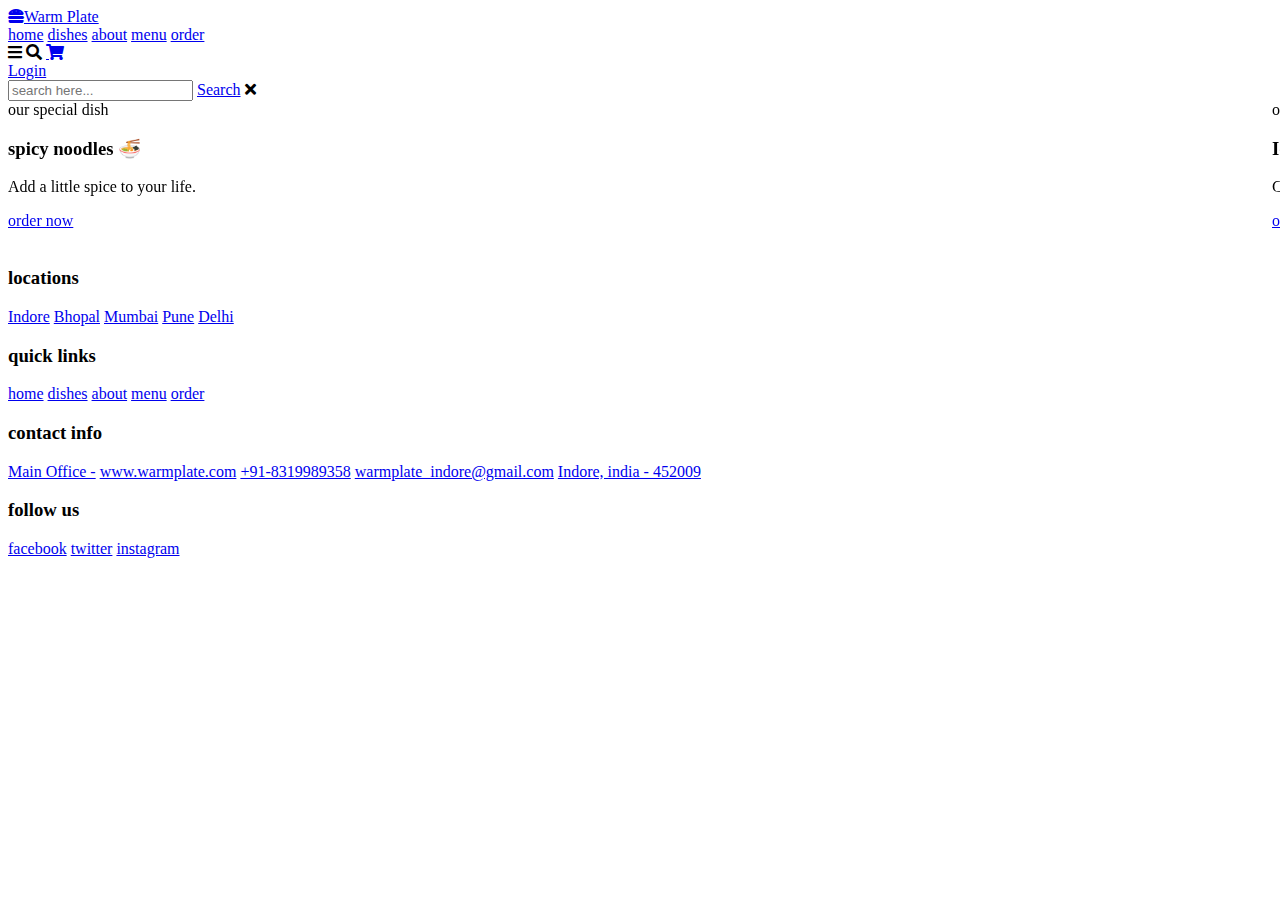
==== index.html @ 4b9c8f13 "Add files via upload" ====
<!DOCTYPE html>
<html lang="en">
<head>
    <meta charset="UTF-8">
    <meta http-equiv="X-UA-Compatible" content="IE=edge">
    <meta name="viewport" content="width=device-width, initial-scale=1.0">
    <title>Warm Plate</title>

    <link rel="stylesheet" href="https://unpkg.com/swiper/swiper-bundle.min.css" />
    <link rel="stylesheet" href="https://cdnjs.cloudflare.com/ajax/libs/font-awesome/5.15.3/css/all.min.css">
    <link rel="stylesheet" href="Css/style.css">

</head>
<body>

<header>

    <a href="index.html" class="logo"><i class="fas fa-hamburger"></i>Warm Plate</a>

    <nav class="navbar">
        <a class="active" href="index.html">home</a>
        <a href="dishesh.html">dishes</a>
        <a href="about.html">about</a>
        <a href="menu.html">menu</a>
        <a href="order.html">order</a>
    </nav>

    <div class="icons">
        <i class="fas fa-bars" id="menu-bars"></i> 
        <i class="fas fa-search" id="search-icon" onclick="search()"></i>
        <a href="order.html" class="fas fa-shopping-cart"></a>
    </div>
    <nav class="navbar">
        <a href="login.html">Login</a>
    </nav>
    

</header>

<form id="search-form">
    <input type="search" placeholder="search here..." name="" id="search-box">
    <!-- <label for="search-box" class="fas fa-search"></label> -->
    <a href="menu.html" class="btn">Search</a>
    <i class="fas fa-times" id="close"></i>
</form>


<section class="home" id="home">

    <div class="swiper-container home-slider">

        <div class="swiper-wrapper wrapper">

            <div class="swiper-slide slide">
                <div class="content">
                    <span>our special dish</span>
                    <h3>spicy noodles 🍜</h3>
                    <p>Add a little spice to your life.</p>
                    <a href="menu.html" class="btn">order now</a>
                </div>
                <div class="image">
                    <img src="images/home-img-1.png" alt="">
                </div>
            </div>

            <div class="swiper-slide slide">
                <div class="content">
                    <span>our special dish</span>
                    <h3> Ice cream 🧁</h3>
                    <p>Complete your meal with a royal sweet treat</p>
                    <a href="menu.html" class="btn">order now</a>
                </div>
                <div class="image">
                    <img src="images/home-img-2.png" alt="">
                </div>
            </div>

            <div class="swiper-slide slide">
                <div class="content">
                    <span>our special dish</span>
                    <h3>hot pizza 🍕</h3>
                    <p>Here to make you happy </p>
                    <a href="menu.html" class="btn">order now</a>
                </div>
                <div class="image">
                    <img src="images/home-img-3.png" alt="">
                </div>
            </div>

        </div>

        <div class="swiper-pagination"></div>

    </div>

</section>

<section class="footer">

    <div class="box-container">

        <div class="box">
            <h3>locations</h3>
            <a href="#">Indore</a>
            <a href="#">Bhopal</a>
            <a href="#">Mumbai</a>
            <a href="#">Pune</a>
            <a href="#">Delhi</a>
        </div>

        <div class="box">
            <h3>quick links</h3>
            <a href="index.html">home</a>
            <a href="dishesh.html">dishes</a>
            <a href="about.html">about</a>
            <a href="menu.html">menu</a>
            <a href="order.html">order</a>
        </div>

        <div class="box">
            <h3>contact info</h3>
            <a href="#">Main Office -</a>
            <a href="#">www.warmplate.com</a>
            <a href="#">+91-8319989358</a>
            <a href="#">warmplate_indore@gmail.com</a>
            <a href="#">Indore, india - 452009</a>
        </div>

        <div class="box">
            <h3>follow us</h3>
            <a href="#">facebook</a>
            <a href="#">twitter</a>
            <a href="#">instagram</a>
        </div>

    </div>

</section>

<script src="https://unpkg.com/swiper/swiper-bundle.min.js"></script>
<script src="JavaScript/script.js"></script>

</body>
</html>
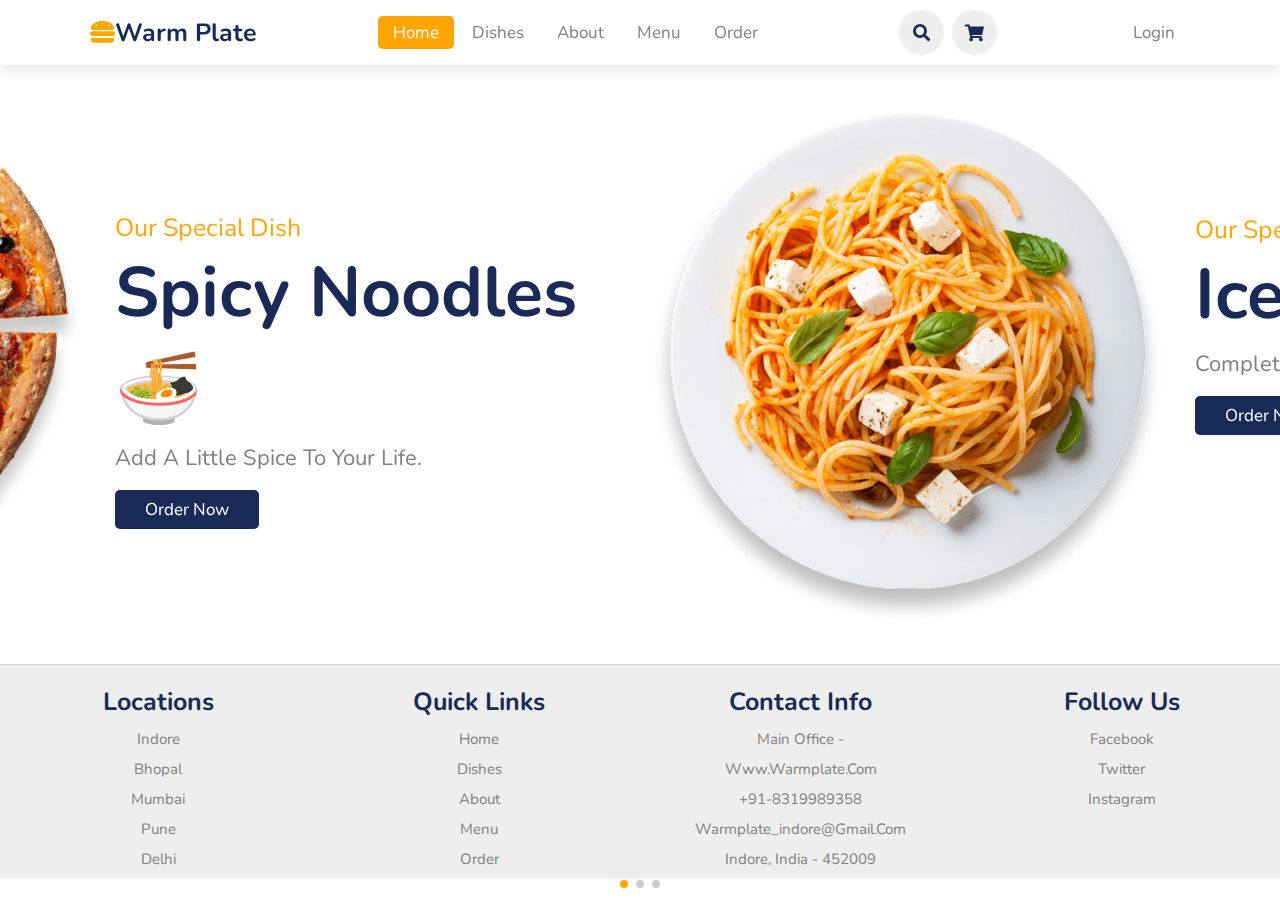
==== commit a1a49904: "Update index.html" ====
--- a/index.html
+++ b/index.html
@@ -71,7 +71,7 @@
                     <a href="menu.html" class="btn">order now</a>
                 </div>
                 <div class="image">
-                    <img src="images/home-img-2.png" alt="">
+                    <img src="images/home-img-2.PNG" alt="">
                 </div>
             </div>
 
@@ -141,4 +141,4 @@
 <script src="JavaScript/script.js"></script>
 
 </body>
-</html>+</html>
--- a/Css/style.css
+++ b/Css/style.css
@@ -0,0 +1,599 @@
+@import url('https://fonts.googleapis.com/css2?family=Nunito:wght@200;300;400;600;700&display=swap');
+
+:root{
+    --green:#27ae60;
+    --black:#192a56;
+    --light-color:#666;
+    --box-shadow:0 .5rem 1.5rem rgba(0,0,0,.1);
+}
+
+*{
+    font-family: 'Nunito', sans-serif;
+    margin:0; padding:0;
+    box-sizing: border-box;
+    text-decoration: none;
+    outline: none; border:none;
+    text-transform: capitalize;
+    transition: all .2s linear;
+}
+
+html{
+    font-size: 62.5%;
+    overflow-x: hidden;
+    scroll-padding-top: 5.5rem;
+    scroll-behavior: smooth;
+}
+
+section{
+    padding:2rem 9%;
+}
+
+section:nth-child(even){
+    background:#eee;
+}
+
+.sub-heading{
+    text-align: center;
+    color: orange;
+    font-size: 2rem;
+    padding-top: 1rem;
+}
+
+.heading{
+    text-align: center;
+    color:#192a56;
+    font-size: 3rem;
+    padding-bottom: 2rem;
+    text-transform: uppercase;
+}
+
+.btn{
+    margin-top: 1rem;
+    display: inline-block;
+    font-size: 1.7rem;
+    color:#fff;
+    background: #192a56;
+    border-radius: .5rem;
+    cursor: pointer;
+    padding:.8rem 3rem;
+}
+
+.btn:hover{
+    background: orange;
+    letter-spacing: .1rem;
+}
+
+header{
+    position: fixed;
+    top:0; left: 0; right:0;
+    background: #fff;
+    padding:1rem 7%;
+    display: flex;
+    align-items: center;
+    justify-content: space-between;
+    z-index: 1000;
+    box-shadow: var(--box-shadow);
+}
+
+header .logo{
+    color:#192a56;
+    font-size: 2.5rem;
+    font-weight: bolder;
+}
+
+header .logo i{
+    color:orange;
+}
+
+header .navbar a{
+    font-size: 1.7rem;
+    border-radius: .5rem;
+    padding:.5rem 1.5rem;
+    color:gray;
+}
+
+header .navbar a.active,
+header .navbar a:hover{
+    color:#fff;
+    background: orange;
+}
+
+header .icons i,
+header .icons a{
+    cursor: pointer;
+    margin-left: .5rem;
+    height:4.5rem;
+    line-height: 4.5rem;
+    width:4.5rem;
+    text-align: center;
+    font-size: 1.7rem;
+    color:#192a56;;
+    border-radius: 50%;
+    background: #eee;
+}
+
+header .icons i:hover,
+header .icons a:hover{
+    color:#fff;
+    background: #192a56;
+    transform: rotate(360deg);
+}
+
+header .icons #menu-bars{
+    display: none;
+}
+
+#search-form{
+    position: fixed;
+    top:-110%; left:0; 
+    height:100%; width:100%;
+    z-index: 1004;
+    background:rgba(0,0,0,.8);
+    display: flex;
+    align-items: center;
+    justify-content: center;
+    padding:0 1rem;
+}
+
+#search-form.active{
+    top:0;
+}
+
+#search-form #search-box{
+    width:50rem;
+    border-bottom: .1rem solid #fff;
+    padding:1rem 0;
+    color:#fff;
+    font-size: 3rem;
+    text-transform: none;
+    background:none;
+}
+
+#search-form #search-box::placeholder{
+    color:#eee;
+}
+
+#search-form #search-box::-webkit-search-cancel-button{
+    -webkit-appearance: none;
+}
+
+#search-form label{
+    color:#fff;
+    cursor:pointer;
+    font-size: 3rem;
+}
+
+#search-form label:hover{
+    color:orange;
+}
+
+#search-form #close{
+    position: absolute;
+    color:#fff;
+    cursor: pointer;
+    top: 2rem; right:3rem;
+    font-size: 5rem;
+}
+
+.home .home-slider .slide{
+    display: flex;
+    align-items: center;
+    flex-wrap: wrap;
+    gap:2rem; 
+    padding-top: 9rem;
+}
+
+.home .home-slider .slide .content{
+    flex:1 1 45rem;
+}
+
+.home .home-slider .slide .image{
+    flex:1 1 45rem;
+}
+
+.home .home-slider .slide .image img{
+    width: 100%;
+}
+
+.home .home-slider .slide .content span{
+    color:orange;
+    font-size: 2.5rem;
+}
+
+.home .home-slider .slide .content h3{
+    color:#192a56;;
+    font-size: 7rem;
+}
+
+.home .home-slider .slide .content p{
+    color:gray;
+    font-size: 2.2rem;
+    padding:.5rem 0;
+    line-height: 1.5;
+}
+
+.swiper-pagination-bullet-active{
+    background:orange;
+}
+
+.dishes .box-container{
+    display: grid;
+    grid-template-columns: repeat(auto-fit, minmax(28rem, 1fr));
+    gap:1.5rem;
+}
+
+.dishes .box-container .box{
+    padding:2.5rem;
+    background:#fff;
+    border-radius: .5rem;
+    border:.1rem solid rgba(0,0,0,.2);
+    box-shadow: var(--box-shadow);
+    position: relative;
+    overflow: hidden;
+    text-align: center;
+}
+
+/* .dishes .box-container .box .fa-heart,
+.dishes .box-container .box .fa-eye{
+    position: absolute;
+    top:1.5rem;
+    background:#eee;
+    border-radius: 50%;
+    height: 5rem;
+    width:5rem;
+    line-height: 5rem;
+    font-size: 2rem;
+    color:#192a56;;
+}
+
+.dishes .box-container .box .fa-heart:hover,
+.dishes .box-container .box .fa-eye:hover{
+    background:orange;
+    color:#fff;
+}
+
+.dishes .box-container .box .fa-heart{
+    right:-15rem;
+}
+
+.dishes .box-container .box .fa-eye{
+    left:-15rem;
+}
+
+.dishes .box-container .box:hover .fa-heart{
+    right:1.5rem;
+}
+
+.dishes .box-container .box:hover .fa-eye{
+    left:1.5rem;
+} */
+
+.dishes .box-container .box img{
+    height:17rem;
+    margin:1rem 0;
+}
+
+.dishes .box-container .box h3{
+    color:#192a56;;
+    font-size: 2.5rem;
+}
+
+.dishes .box-container .box .stars{
+    padding:1rem 0;
+}
+
+.dishes .box-container .box .stars i{
+    font-size: 1.7rem;
+    color:orange;
+}
+
+.dishes .box-container .box span{
+    color:orange;
+    font-weight: bolder;
+    margin-right: 1rem;
+    font-size: 2.5rem;
+}
+
+.about .row{
+    display: flex;
+    flex-wrap: wrap;
+    gap:1.5rem;
+    align-items: center;
+}
+
+.about .row .image{
+    flex:1 1 45rem;
+}
+
+.about .row .image img{ 
+    width: 100%;
+}
+
+.about .row .content{
+    flex:1 1 45rem;
+}
+
+.about .row .content h3{
+    color:#192a56;;
+    font-size: 4rem;
+    padding:.5rem 0;
+}
+
+.about .row .content p{
+    color:gray;
+    font-size: 1.5rem;
+    padding:.5rem 0;
+    line-height: 2;
+}
+
+.about .row .content .icons-container{
+    display: flex;
+    gap:1rem;
+    flex-wrap: wrap;
+    padding:1rem 0;
+    margin-top: .5rem;
+}
+
+.about .row .content .icons-container .icons{
+    background:#eee;
+    border-radius: .5rem;
+    border:.1rem solid rgba(0,0,0,.2);
+    display: flex;
+    align-items: center;
+    justify-content: center;
+    gap:1rem;
+    flex:1 1 17rem;
+    padding:1.5rem 1rem;
+}
+
+.about .row .content .icons-container .icons i{
+    font-size: 2.5rem;
+    color:orange;
+}
+
+.about .row .content .icons-container .icons span{
+    font-size: 1.5rem;
+    color:#192a56;;
+}
+
+.menu .box-container{
+    display: grid;
+    grid-template-columns: repeat(auto-fit, minmax(30rem, 1fr));
+    gap:1.5rem;
+}
+
+.menu .box-container .box{
+    background: #fff;
+    border:.1rem solid rgba(0,0,0,.2);
+    border-radius: .5rem;
+    box-shadow: var(--box-shadow);    
+}
+
+.menu .box-container .box .image{
+    height: 25rem;
+    width: 100%;
+    padding:1.5rem;
+    overflow: hidden;
+    position: relative;
+}
+
+.menu .box-container .box .image img{
+    height: 100%;
+    width: 100%;
+    border-radius: .5rem;
+    object-fit: cover;
+}
+
+.menu .box-container .box .image .fa-heart{
+    position: absolute;
+    top:2.5rem; right: 2.5rem;
+    height: 5rem;
+    width: 5rem;
+    line-height: 5rem;
+    text-align: center;
+    font-size: 2rem;
+    background: #fff;
+    border-radius: 50%;
+    color:#192a56;;
+}
+
+.menu .box-container .box .image .fa-heart:hover{
+    background-color: orange;
+    color:#fff;
+}
+
+.menu .box-container .box .content{
+    padding:2rem;
+    padding-top: 0;
+}
+
+.menu .box-container .box .content .stars{
+    padding-bottom: 1rem;
+}
+
+.menu .box-container .box .content .stars i{
+   font-size: 1.7rem;
+   color:orange;
+}
+
+.menu .box-container .box .content h3{
+    color:#192a56;;
+    font-size: 2.5rem;
+}
+
+.menu .box-container .box .content p{
+    color: gray;
+    font-size: 1.6rem;
+    padding:.5rem 0;
+    line-height: 1.5;
+}
+
+.menu .box-container .box .content .price{
+    color:orange;
+    margin-left: 1rem;
+    font-size: 2.5rem;
+}
+
+.order form{
+    max-width:90rem;
+    border-radius: .5rem;
+    box-shadow: var(--box-shadow);
+    border:.1rem solid rgba(0,0,0,.2);
+    background:#fff;
+    padding:1.5rem;
+    margin:0 auto;
+}
+
+.order form .inputBox{
+    display: flex;
+    flex-wrap: wrap;
+    justify-content: space-between;
+}
+
+.order form .inputBox .input{
+    width:49%;
+}
+
+.order form .inputBox .input span{
+    display:block;
+    padding:.5rem 0;
+    font-size: 1.5rem;
+    color:gray;
+}
+
+.order form .inputBox .input input,
+.order form .inputBox .input textarea{
+    background:#eee;
+    border-radius: .5rem;
+    padding:1rem;
+    font-size: 1.6rem;
+    color:#192a56;
+    text-transform: none;
+    margin-bottom: 1rem;
+    width:100%;
+}
+
+.order form .inputBox .input input:focus,
+.order form .inputBox .input textarea:focus{
+    border:.1rem solid orange;
+}
+
+.order form .inputBox .input textarea{
+    height:20rem;
+    resize: none;
+}
+
+.order form .btn{
+    margin-top: 0;
+}
+
+#error1,#error2,#error3,#error4,#error5,#error6,#error7{
+    color: orangered;
+}
+
+.footer .box-container{
+    display: grid;
+    grid-template-columns: repeat(auto-fit, minmax(25rem, 1fr));
+    gap:1.5rem;
+}
+
+.footer .box-container .box h3{
+    padding:.5rem 0;
+    font-size: 2.5rem;
+    color:#192a56;
+}
+
+.footer .box-container .box a{
+    display: block;
+    padding:.5rem 0;
+    font-size: 1.5rem;
+    color:gray;
+}
+
+.footer .box-container .box a:hover{
+    color:orange;
+    text-decoration: underline;
+}
+
+.footer{
+    text-align: center;
+    border-top: .1rem solid rgba(0,0,0,.1);
+    font-size: 2rem;
+    color:#192a56;
+    padding:.5rem;
+    padding-top: 1.5rem;
+    margin-top: 1.5rem;
+}
+
+@media (max-width:991px){
+
+    html{
+        font-size: 55%;
+    }
+    
+    header{
+        padding:1rem 2rem;
+    }
+
+    section{
+        padding:2rem;
+    }
+
+
+}
+
+@media (max-width:768px){
+
+    header .icons #menu-bars{
+        display: inline-block;
+    }
+
+    header .navbar{
+        position: absolute;
+        top:100%; left:0; right:0;
+        background:#fff;
+        border-top: .1rem solid rgba(0,0,0,.2);
+        border-bottom: .1rem solid rgba(0,0,0,.2);
+        padding:1rem;
+        clip-path: polygon(0 0, 100% 0, 100% 0, 0 0);
+    }
+
+    header .navbar.active{
+        clip-path: polygon(0 0, 100% 0, 100% 100%, 0% 100%);
+    }
+
+    header .navbar a{
+        display: block;
+        padding:1.5rem;
+        margin:1rem;
+        font-size: 2rem;
+        background:#eee;
+    }
+
+    #search-form #search-box{
+        width:90%;
+        margin:0 1rem;
+    }
+
+    .home .home-slider .slide .content h3{
+        font-size: 5rem;
+    }
+
+}
+
+@media (max-width:450px){
+
+    html{
+        font-size: 50%;
+    }
+
+    .dishes .box-container .box img{
+        height:auto;
+        width: 100%;
+    }
+
+    .order form .inputBox .input{
+        width:100%;
+    }
+
+}